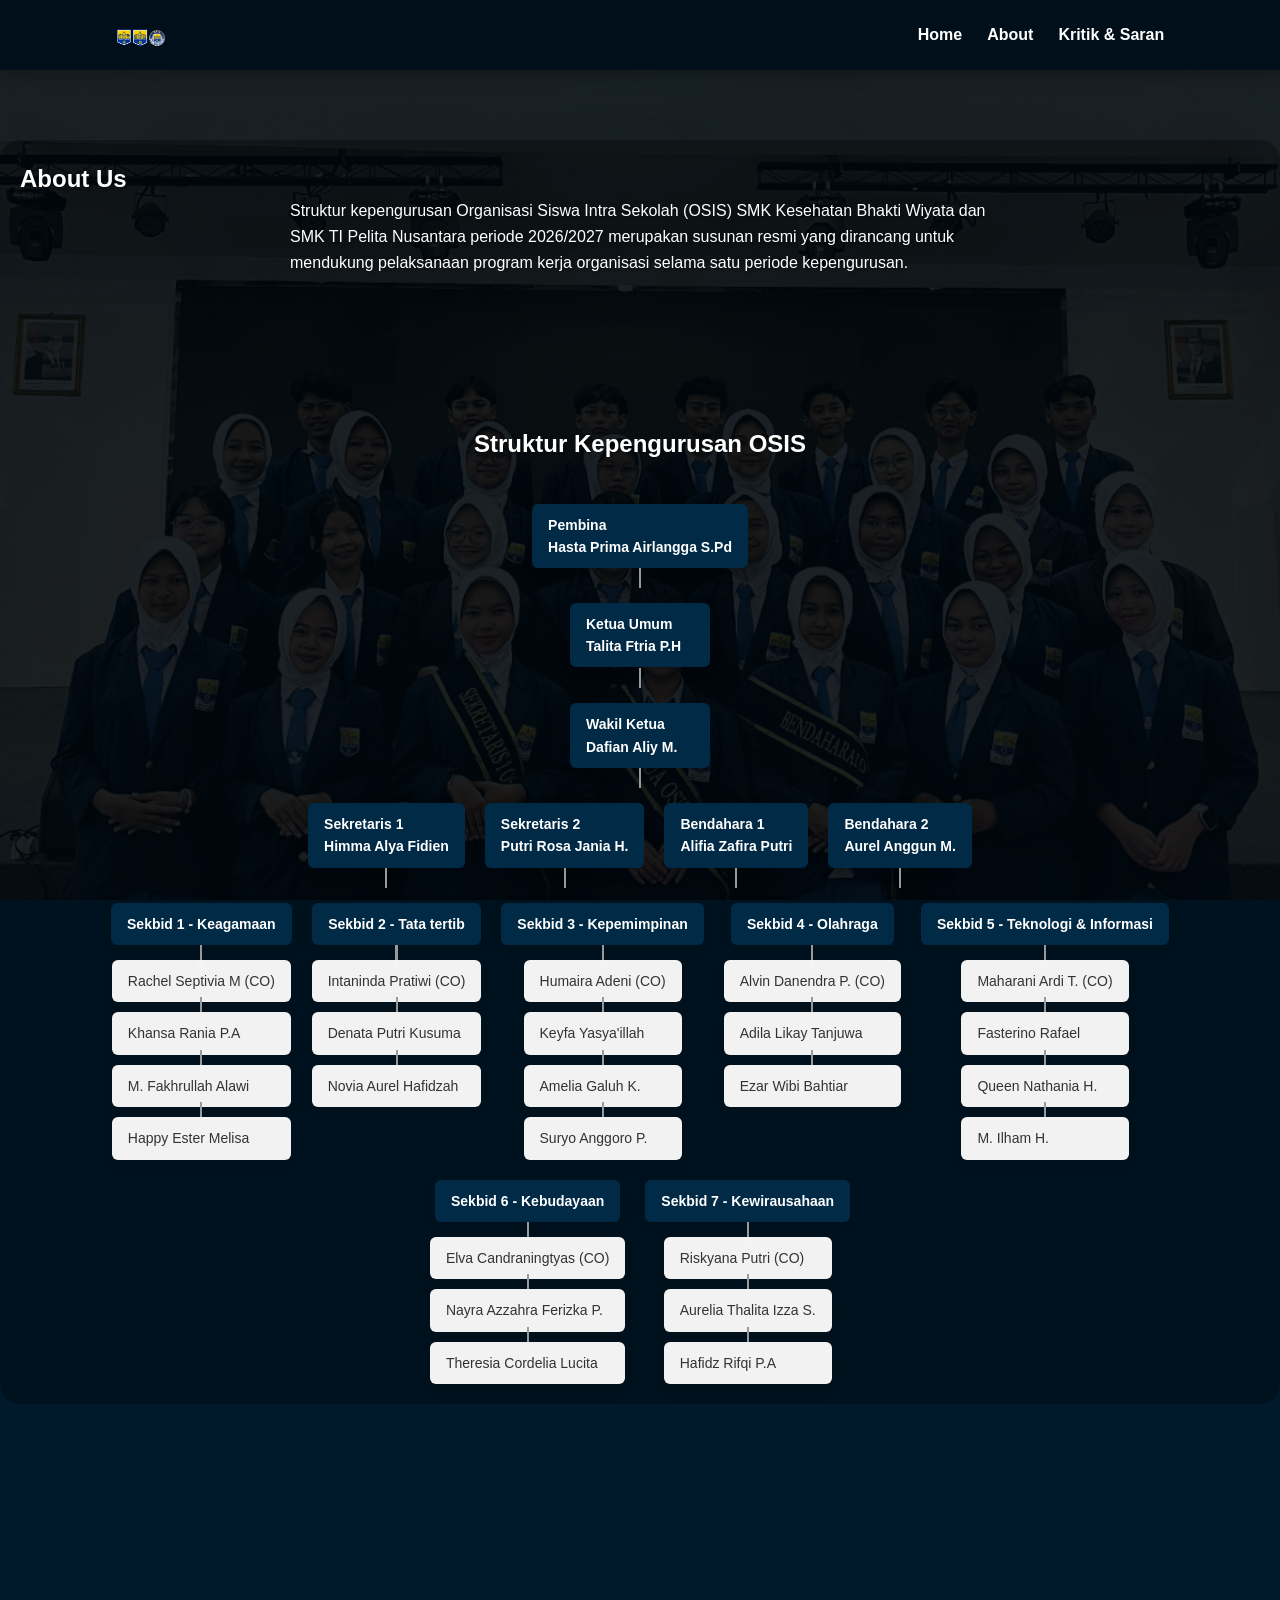
==== ossabout.html @ bb8304dd "Add files via upload" ====
<!DOCTYPE html>
<html lang="id">
<head>
    <meta charset="UTF-8">
    <meta name="viewport" content="width=device-width, initial-scale=1.0">
    <title>OSS67 - About</title>
    <link rel="stylesheet" href="ossabout.css">
    <style>
        :root {
            --primary: #002a45;
            --primary-darker: #001a2c; 
            --primary-darkest: #000f1a;
            --accent: #003f66;
            --light: #ebf4ff;
            --gray: #f5f5f5;
            --white: #ffffff;
            --overlay: rgba(0, 0, 0, 0.4);
            --font-family: 'Segoe UI', 'Roboto', 'Helvetica Neue', sans-serif;
        }

        /* BACKGROUND DENGAN FOTO DAN OPACITY */
        body {
            margin: 0;
            padding: 0;
            min-height: 100vh;
            position: relative;
            background-color: var(--primary-darker);
        }

        
        body::before {
            content: "";
            position: fixed;
            top: 0;
            left: 0;
            width: 100%;
            height: 100%;
            background-image: url("osss.jpeg"); 
            background-size: cover;
            background-position: center;
            background-repeat: no-repeat;
            background-attachment: fixed;
            opacity: 0.3; 
            z-index: -2;
        }

        
        body::after {
            content: "";
            position: fixed;
            top: 0;
            left: 0;
            width: 100%;
            height: 100%;
            background: rgba(0, 0, 0, 0.5);
            z-index: -1;
        }

        /* MEMASTIKAN KONTUT UTAMA TETAP TERBACA */
        nav, .page, footer {
            position: relative;
            z-index: 1;
        }

        .modal-overlay {
            position: fixed;
            top: 0;
            left: 0;
            width: 100%;
            height: 100%;
            background: rgba(0, 0, 0, 0.9);
            z-index: 9999;
            display: none;
            justify-content: center;
            align-items: center;
            backdrop-filter: blur(5px);
        }

        .modal-content {
            background: white;
            padding: 30px;
            border-radius: 20px;
            max-width: 400px;
            width: 90%;
            text-align: center;
            position: relative;
            animation: modalPop 0.5s cubic-bezier(0.175, 0.885, 0.32, 1.275);
            box-shadow: 0 20px 60px rgba(0, 0, 0, 0.3);
        }

        .modal-content img {
            width: 180px;
            height: 180px;
            border-radius: 50%;
        }

        .modal-content h3 {
            color: var(--primary);
            margin-bottom: 5px;
            font-size: 22px;
        }

        .modal-content .jabatan {
            color: var(--primary);
            font-weight: bold;
            margin-bottom: 15px;
            font-size: 16px;
        }

        .modal-content .bio {
            color: gray;
            padding: 15px;
            background: #f8f9fa;
            border-radius: 10px;
            text-align: left;
            font-size: 14px;
            line-height: 1.6;
            max-height: 200px;
            overflow-y: auto;
        }

        .close-btn {
            position: absolute;
            top: -15px;
            right: -15px;
            width: 40px;
            height: 40px;
            background: #e74c3c;
            color: white;
            border-radius: 50%;
            display: flex;
            justify-content: center;
            align-items: center;
            font-size: 24px;
            font-weight: bold;
            cursor: pointer;
            transition: 0.3s;
            box-shadow: 0 4px 10px rgba(0, 0, 0, 0.2);
            z-index: 10000;
        }

        .close-btn:hover {
            transform: rotate(90deg);
            background: #c0392b;
        }

        @keyframes modalPop {
            0% {
                opacity: 0;
                transform: scale(0.3) translateY(-100px);
            }
            100% {
                opacity: 1;
                transform: scale(1) translateY(0);
            }
        }

        .box {
            cursor: pointer;
            transition: all 0.3s ease;
            background: rgba(255, 255, 255, 0.95);
            backdrop-filter: blur(2px);
        }

        .box:hover {
            transform: translateY(-5px);
            box-shadow: 0 8px 25px rgba(0, 0, 0, 0.15);
            border-color: var(--accent);
            
        }

        .box:active {
            transform: scale(0.98);
        }

        .fade-scroll {
            opacity: 0;
            transform: translateY(40px);
            transition: opacity 0.8s cubic-bezier(0.4, 0, 0.2, 1), 
                        transform 0.8s cubic-bezier(0.4, 0, 0.2, 1);
        }

        .fade-scroll.visible {
            opacity: 1;
            transform: translateY(0);
        }

        .delay-1 { transition-delay: 0.1s; }
        .delay-2 { transition-delay: 0.2s; }
        .delay-3 { transition-delay: 0.3s; }
        .delay-4 { transition-delay: 0.4s; }
        .delay-5 { transition-delay: 0.5s; }

        /* MEMPERJELAS TEKS DI ATAS BACKGROUND */
        h1, h2, p, .desc, .org-title, footer {
            color: white;
            text-shadow: 2px 2px 4px rgba(0, 0, 0, 0.5);
        }

        .desc, .org-title {
            color: white;
        }

        footer {
            color: white;
            text-shadow: 1px 1px 2px rgba(0, 0, 0, 0.5);
        }

        /* STYLE UNTUK CONTAINER AGAR LEBIH TERBACA */
        .container {
            background: rgba(0, 0, 0, 0.3);
            border-radius: 20px;
            padding: 20px;
            margin: 20px auto;
        }

        @media (max-width: 768px) {
            .modal-content {
                width: 95%;
                padding: 20px;
            }
            
            .modal-content img {
                width: 140px;
                height: 140px;
            }
            
            .close-btn {
                top: -10px;
                right: -10px;
                width: 35px;
                height: 35px;
                font-size: 20px;
            }

            .container {
                padding: 15px;
                margin: 10px;
            }
        }

        /* PETUNJUK KLIK - TAMBAHAN */
        .click-instruction {
            text-align: center;
            margin: 20px auto;
            padding: 10px 20px;
            background: rgba(0, 42, 69, 0.8);
            backdrop-filter: blur(5px);
            border-radius: 50px;
            display: inline-block;
            width: auto;
            color: white;
            font-size: 14px;
            border: 1px solid rgba(255, 255, 255, 0.3);
        }

        .instruction-wrapper {
            text-align: center;
            margin-top: 20px;
        }
    </style>
</head>
<body>

    <!-- NAVBAR  -->
    <nav>
        <div class="nav-container">
            
            <div class="logoss">
                <img src="LOGO OSS67.png" alt="Logo OSS67">
            </div>

            <ul>
                <li><a href="index.html">Home</a></li>
                <li><a href="ossabout.html">About</a></li>
                <li><a href="osssaran.html">Kritik & Saran</a></li>
            </ul>

        </div>
    </nav>

    <!-- PAGE CONTENT -->
    <section class="page">
        <div class="container">

            <h1 class="fade-scroll">About Us</h1>
            <p class="desc fade-scroll delay-1">
                Struktur kepengurusan Organisasi Siswa Intra Sekolah (OSIS) SMK Kesehatan Bhakti Wiyata dan 
                SMK TI Pelita Nusantara periode 2026/2027 merupakan susunan resmi yang dirancang 
                untuk mendukung pelaksanaan program kerja organisasi selama satu periode kepengurusan.
            </p>

            <h2 class="org-title fade-scroll delay-2">Struktur Kepengurusan OSIS</h2>

          

            <div class="org-chart">

                <!-- Pembina -->
                <div class="level fade-scroll delay-1">
                    <div class="box top" onclick="showModal('pembina')" title="Klik untuk melihat foto & profil">Pembina <br>Hasta Prima Airlangga S.Pd</div>
                </div>

                <!-- Ketua -->
                <div class="level fade-scroll delay-2">
                    <div class="box top" onclick="showModal('ketua')" title="Klik untuk melihat foto & profil">Ketua Umum <br> Talita Ftria P.H</div>
                </div>

                <!-- Wakil -->
                <div class="level fade-scroll delay-3">
                    <div class="box top" onclick="showModal('wakil')" title="Klik untuk melihat foto & profil">Wakil Ketua <br> Dafian Aliy M.</div>
                </div>

                <!-- Sekretaris & Bendahara -->
                <div class="level horizontal fade-scroll delay-4">
                    <div class="box main" onclick="showModal('sekretaris1')" title="Klik untuk melihat foto & profil">Sekretaris 1 <br>Himma Alya Fidien</div>
                    <div class="box main" onclick="showModal('sekretaris2')" title="Klik untuk melihat foto & profil">Sekretaris 2 <br> Putri Rosa Jania H.</div>
                    <div class="box main" onclick="showModal('bendahara1')" title="Klik untuk melihat foto & profil">Bendahara 1 <br>Alifia Zafira Putri</div>
                    <div class="box main" onclick="showModal('bendahara2')" title="Klik untuk melihat foto & profil">Bendahara 2 <br> Aurel Anggun M.</div>
                </div>

                <!-- Sekbid -->
                <div class="level horizontal">

                    <!-- Sekbid 1 -->
                    <div class="branch fade-scroll delay-1">
                        <div class="box main" onclick="showModal('sekbid1')" title="Klik untuk melihat foto & profil">Sekbid 1 - Keagamaan</div>
                        <div class="sub">
                            <div class="box fade-scroll delay-2" title="Klik untuk melihat detail (foto belum tersedia)" onclick="alert('Foto anggota sedang dalam persiapan')">Rachel Septivia M (CO)</div>
                            <div class="box fade-scroll delay-3" title="Klik untuk melihat detail (foto belum tersedia)" onclick="alert('Foto anggota sedang dalam persiapan')">Khansa Rania P.A</div>
                            <div class="box fade-scroll delay-4" title="Klik untuk melihat detail (foto belum tersedia)" onclick="alert('Foto anggota sedang dalam persiapan')">M. Fakhrullah Alawi</div>
                            <div class="box fade-scroll delay-5" title="Klik untuk melihat detail (foto belum tersedia)" onclick="alert('Foto anggota sedang dalam persiapan')">Happy Ester Melisa</div>
                        </div>
                    </div>

                    <!-- Sekbid 2 -->
                    <div class="branch fade-scroll delay-1">
                        <div class="box main" onclick="showModal('sekbid2')" title="Klik untuk melihat foto & profil">Sekbid 2 - Tata tertib</div>
                        <div class="sub">
                            <div class="box fade-scroll delay-2" title="Klik untuk melihat detail (foto belum tersedia)" onclick="alert('Foto anggota sedang dalam persiapan')">Intaninda Pratiwi (CO)</div>
                            <div class="box fade-scroll delay-3" title="Klik untuk melihat detail (foto belum tersedia)" onclick="alert('Foto anggota sedang dalam persiapan')">Denata Putri Kusuma</div>
                            <div class="box fade-scroll delay-4" title="Klik untuk melihat detail (foto belum tersedia)" onclick="alert('Foto anggota sedang dalam persiapan')">Novia Aurel Hafidzah</div>
                        </div>
                    </div>

                    <!-- Sekbid 3 -->
                    <div class="branch fade-scroll delay-2">
                        <div class="box main" onclick="showModal('sekbid3')" title="Klik untuk melihat foto & profil">Sekbid 3 - Kepemimpinan</div>
                        <div class="sub">
                            <div class="box fade-scroll delay-3" title="Klik untuk melihat detail (foto belum tersedia)" onclick="alert('Foto anggota sedang dalam persiapan')">Humaira Adeni (CO)</div>
                            <div class="box fade-scroll delay-4" title="Klik untuk melihat detail (foto belum tersedia)" onclick="alert('Foto anggota sedang dalam persiapan')">Keyfa Yasya'illah</div>
                            <div class="box fade-scroll delay-5" title="Klik untuk melihat detail (foto belum tersedia)" onclick="alert('Foto anggota sedang dalam persiapan')">Amelia Galuh K.</div>
                            <div class="box fade-scroll delay-1" title="Klik untuk melihat detail (foto belum tersedia)" onclick="alert('Foto anggota sedang dalam persiapan')">Suryo Anggoro P.</div>
                        </div>
                    </div>

                    <!-- Sekbid 4 -->
                    <div class="branch fade-scroll delay-2">
                        <div class="box main" onclick="showModal('sekbid4')" title="Klik untuk melihat foto & profil">Sekbid 4 - Olahraga</div>
                        <div class="sub">
                            <div class="box fade-scroll delay-3" title="Klik untuk melihat detail (foto belum tersedia)" onclick="alert('Foto anggota sedang dalam persiapan')">Alvin Danendra P. (CO)</div>
                            <div class="box fade-scroll delay-4" title="Klik untuk melihat detail (foto belum tersedia)" onclick="alert('Foto anggota sedang dalam persiapan')">Adila Likay Tanjuwa</div>
                            <div class="box fade-scroll delay-5" title="Klik untuk melihat detail (foto belum tersedia)" onclick="alert('Foto anggota sedang dalam persiapan')">Ezar Wibi Bahtiar</div>
                        </div>
                    </div>

                    <!-- Sekbid 5 -->
                    <div class="branch fade-scroll delay-3">
                        <div class="box main" onclick="showModal('sekbid5')" title="Klik untuk melihat foto & profil">Sekbid 5 - Teknologi & Informasi</div>
                        <div class="sub">
                            <div class="box fade-scroll delay-4" title="Klik untuk melihat detail (foto belum tersedia)" onclick="alert('Foto anggota sedang dalam persiapan')">Maharani Ardi T. (CO)</div>
                            <div class="box fade-scroll delay-5" title="Klik untuk melihat detail (foto belum tersedia)" onclick="alert('Foto anggota sedang dalam persiapan')">Fasterino Rafael</div>
                            <div class="box fade-scroll delay-1" title="Klik untuk melihat detail (foto belum tersedia)" onclick="alert('Foto anggota sedang dalam persiapan')">Queen Nathania H.</div>
                            <div class="box fade-scroll delay-2" title="Klik untuk melihat detail (foto belum tersedia)" onclick="alert('Foto anggota sedang dalam persiapan')">M. Ilham H.</div>
                        </div>
                    </div>

                    <!-- Sekbid 6 -->
                    <div class="branch fade-scroll delay-3">
                        <div class="box main" onclick="showModal('sekbid6')" title="Klik untuk melihat foto & profil">Sekbid 6 - Kebudayaan</div>
                        <div class="sub">
                            <div class="box fade-scroll delay-4" title="Klik untuk melihat detail (foto belum tersedia)" onclick="alert('Foto anggota sedang dalam persiapan')">Elva Candraningtyas (CO)</div>
                            <div class="box fade-scroll delay-5" title="Klik untuk melihat detail (foto belum tersedia)" onclick="alert('Foto anggota sedang dalam persiapan')">Nayra Azzahra Ferizka P.</div>
                            <div class="box fade-scroll delay-1" title="Klik untuk melihat detail (foto belum tersedia)" onclick="alert('Foto anggota sedang dalam persiapan')">Theresia Cordelia Lucita</div>
                        </div>
                    </div>

                    <!-- Sekbid 7 -->
                    <div class="branch fade-scroll delay-4">
                        <div class="box main" onclick="showModal('sekbid7')" title="Klik untuk melihat foto & profil">Sekbid 7 - Kewirausahaan</div>
                        <div class="sub">
                            <div class="box fade-scroll delay-5" title="Klik untuk melihat detail (foto belum tersedia)" onclick="alert('Foto anggota sedang dalam persiapan')">Riskyana Putri (CO)</div>
                            <div class="box fade-scroll delay-1" title="Klik untuk melihat detail (foto belum tersedia)" onclick="alert('Foto anggota sedang dalam persiapan')">Aurelia Thalita Izza S.</div>
                            <div class="box fade-scroll delay-2" title="Klik untuk melihat detail (foto belum tersedia)" onclick="alert('Foto anggota sedang dalam persiapan')">Hafidz Rifqi P.A</div>
                        </div>
                    </div>

                </div>

            </div>

        </div>
    </section>

    <footer class="fade-scroll">
        OSS67 © 2026/2027
    </footer>

    <!-- MODAL FOTO (SATU UNTUK SEMUA) -->
    <div class="modal-overlay" id="modalOverlay" onclick="closeModal(event)">
        <div class="modal-content" id="modalContent">
            <span class="close-btn" onclick="closeModal(event)">&times;</span>
            <img id="modalImage" src="" alt="Foto">
            <h3 id="modalTitle"></h3>
            <div class="jabatan" id="modalJabatan"></div>
            <div class="bio" id="modalBio"></div>
        </div>
    </div>

    <script>
        // Data anggota lengkap
        const members = {
            pembina: {
                img: "https://via.placeholder.com/180x180/2c3e50/ffffff?text=Pembina",
                nama: "Hasta Prima Airlangga S.Pd",
                jabatan: "Pembina OSIS",
                bio: "• Guru pembina OSIS\n• Mapel: Bahasa Indonesia\n• Pengalaman: 10 tahun mengajar\n• Motto: Mendidik dengan hati"
            },
            ketua: {
                img: "https://via.placeholder.com/180x180/3498db/ffffff?text=Ketua",
                nama: "Thalita Fitria P.H",
                jabatan: "Ketua Umum OSIS",
                bio: "• Kelas: XI-B Farmasi \n•"
            },
            wakil: {
                img: "https://via.placeholder.com/180x180/3498db/ffffff?text=Wakil",
                nama: "Dafian Aliy M.",
                jabatan: "Wakil Ketua OSIS",
                bio: "• Kelas: X-Desain Komunikasi Visual\n•"
            },
            sekretaris1: {
                img: "https://via.placeholder.com/180x180/3498db/ffffff?text=Sekretaris",
                nama: "Himma Alya Fidien",
                jabatan: "Sekretaris 1",
                bio: "• Kelas: XI-A Farmasi \n•"
            },
            sekretaris2: {
                img: "https://via.placeholder.com/180x180/3498db/ffffff?text=Sekretaris",
                nama: "Putri Rosa Jania H.",
                jabatan: "Sekretaris 2",
                bio: "• Kelas: X-Teknik Laboratorium Medik\n•"
            },
            bendahara1: {
                img: "https://via.placeholder.com/180x180/3498db/ffffff?text=Bendahara",
                nama: "Alifia Zafira Putri",
                jabatan: "Bendahara 1",
                bio: "• Kelas: XI-B Farmasi \n•"
            },
            bendahara2: {
                img: "https://via.placeholder.com/180x180/3498db/ffffff?text=Bendahara",
                nama: "Aurel Anggun M.",
                jabatan: "Bendahara 2",
                bio: "• Kelas: X-A Farmasi \n•"
            },
            sekbid1: {
                img: "https://via.placeholder.com/180x180/e74c3c/ffffff?text=Sekbid+1",
                nama: "Sekbid 1 - Keagamaan",
                jabatan: "Seksi Bidang Keagamaan",
                bio: "• Rachel Septivia M (CO) - XI-Layanan Kesehatan\n• Khansa Rania P.A - XI-Teknik Laboratorium Medik\n• M. Fakhrullah Alawi - X-A Farmasi\n• Happy Ester Melisa - X-A Farmasi\n"
            },
            sekbid2: {
                img: "sekbid2.jpeg",
                nama: "Sekbid 2 - Tata Tertib",
                jabatan: "Seksi Bidang Tata Tertib",
                bio: "• Intaninda Pratiwi (CO) - XI-Layanan Kesehatan\n• Denata Putri Kusuma - X-Manajemen Perkantoran dan Layanan Bisnis\n• Novia Aurel Hafidzah - X-Manajemen Perkantoran dan Layanan Bisnis\n"
            },
            sekbid3: {
                img: "sekbid 3.jpeg",
                nama: "Sekbid 3 - Kepemimpinan",
                jabatan: "Seksi Bidang Kepemimpinan",
                bio: "• Humaira Adeni (CO) - XI-B Farmasi\n• Keyfa Yasya'illah - XI-B Farmasi\n• Amelia Galuh K. - X-Teknik Laboratorium Medik\n• Suryo Anggoro P. - X-Rekayasa Perangkat Lunak\n"
            },
            sekbid4: {
                img: "sekbid4.jpeg",
                nama: "Sekbid 4 - Olahraga",
                jabatan: "Seksi Bidang Olahraga",
                bio: "• Alvin Danendra P. (CO) - XI-Manajemen Perkantoran dan Layanan Bisnis\n• Adila Likay Tanjuwa - X-Layanan Kesehatan\n• Ezar Wibi Bahtiar - X-Rekayasa Perangkat Lunak\n"
            },
            sekbid5: {
                img: "https://via.placeholder.com/180x180/e74c3c/ffffff?text=Sekbid+5",
                nama: "Sekbid 5 - Teknologi & Informasi",
                jabatan: "Seksi Bidang Teknologi & Informasi",
                bio: "• Maharani Ardi T. (CO) - XI-Layanan Kesehatan\n• Fasterino Rafael - XI-Rekayasa Perangkat Lunak\n• Queen Nathania H. - X-A Farmasi\n• M. Ilham H. - X-Desain Komunikasi Visual\n"
            },
            sekbid6: {
                img: "https://via.placeholder.com/180x180/e74c3c/ffffff?text=Sekbid+6",
                nama: "Sekbid 6 - Kebudayaan",
                jabatan: "Seksi Bidang Kebudayaan",
                bio: "• Elva Candraningtyas (CO) - XI-Layanan Kesehatan\n• Nayra Azzahra Ferizka P. - X-B Farmasi\n• Theresia Cordelia Lucita - X-Teknik Laboratorium Medik\n"
            },
            sekbid7: {
                img: "https://via.placeholder.com/180x180/e74c3c/ffffff?text=Sekbid+7",
                nama: "Sekbid 7 - Kewirausahaan",
                jabatan: "Seksi Bidang Kewirausahaan",
                bio: "• Riskyana Putri (CO) - XI-Layanan Kesehatan\n• Aurelia Thalita Izza S. - X-A Layanan Kesehatan\n• Hafidz Rifqi P.A - X-Rekayasa Perangkat Lunak\n"
            }
        };

        
        function isElementInViewport(el) {
            const rect = el.getBoundingClientRect();
            const windowHeight = window.innerHeight || document.documentElement.clientHeight;
            return (rect.top <= windowHeight - 100 && rect.bottom >= 0);
        }

        
        function handleScrollAnimation() {
            const elements = document.querySelectorAll('.fade-scroll');
            elements.forEach(element => {
                if (isElementInViewport(element)) {
                    element.classList.add('visible');
                }
            });
        }

        // Jalankan saat halaman dimuat
        document.addEventListener('DOMContentLoaded', function() {
            handleScrollAnimation();
        });

        // Jalankan saat scroll
        let scrollTimeout;
        window.addEventListener('scroll', function() {
            if (scrollTimeout) {
                window.cancelAnimationFrame(scrollTimeout);
            }
            scrollTimeout = window.requestAnimationFrame(function() {
                handleScrollAnimation();
            });
        });

        // Fungsi modal
        function showModal(id) {
            const member = members[id];
            if (member) {
                document.getElementById('modalImage').src = member.img;
                document.getElementById('modalTitle').textContent = member.nama;
                document.getElementById('modalJabatan').textContent = member.jabatan;
                document.getElementById('modalBio').textContent = member.bio;
                document.getElementById('modalOverlay').style.display = 'flex';
                document.body.style.overflow = 'hidden';
            }
        }

        function closeModal(event) {
            if (event.target === document.getElementById('modalOverlay') || 
                event.target.classList.contains('close-btn')) {
                document.getElementById('modalOverlay').style.display = 'none';
                document.body.style.overflow = 'auto';
            }
        }

        // Tutup modal dengan tombol ESC
        document.addEventListener('keydown', function(e) {
            if (e.key === 'Escape') {
                document.getElementById('modalOverlay').style.display = 'none';
                document.body.style.overflow = 'auto';
            }
        });
    </script>

</body>
</html>
---- ossabout.css ----
:root {
    --primary: #002a45;
    --primary-darker: #001a2c; 
    --primary-darkest: #000f1a;
    --accent: #003f66;
    --light: #ebf4ff;
    --gray: #f5f5f5;
    --white: #ffffff;
    --overlay: rgba(0, 0, 0, 0.4);
    --font-family: 'Segoe UI', 'Roboto', 'Helvetica Neue', sans-serif;
}

/* RESET */
* {
    margin: 0;
    padding: 0;
    box-sizing: border-box;
    font-family: 'Segoe UI', sans-serif;
}

body {
    background: var(--gray);
    color: #333;
    line-height: 1.6;
}

/* NAVBAR */
nav {
    background: var(--primary-darkest);
    padding: 10px 10px;
    box-shadow: 0 4px 15px rgba(0, 0, 0, 0.3);
    position:sticky;

}

.nav-container {
    max-width: 1250px;
    margin: auto;
    padding: 0 8%;
    display: flex;
    justify-content: space-between;
    align-items: center;
}
.logoss {
    display: flex;
    align-items: center;
}

.logoss img {
    height: 50px;   
    width: auto;
    display: block;

}

.logo {
    color: white;
}

nav ul {
    display: flex;
    list-style: none;
    gap: 25px;
}

nav a {
    color: white;
    text-decoration: none;
    font-weight: 600;
    transition: 0.3s;
}

nav a:hover,
nav a.active {
    opacity: 0.7;
}

/* PAGE */
.page {
    padding: 50px 0;
}

.container {
    max-width: 1500px;
    margin: auto;
    padding: 0 8%;
    text-align: left;
}

.desc {
    margin-bottom: 150px;
    max-width: 700px;
    margin-left: auto;
    margin-right: auto;
}

.org-title {
    margin-bottom: 40px;
    text-align: center;
}

/* ORGANIZATION CHART */
.org-chart {
    display: flex;
    flex-direction: column;
    align-items: center;
    gap: 35px;
}

.level {
    display: flex;
    justify-content: center;
    gap: 20px;
}

.level.horizontal {
    align-items: flex-start;
}

.branch {
    display: flex;
    flex-direction: column;
    align-items: center;
}

.sub {
    margin-top: 15px;
    display: flex;
    flex-direction: column;
    gap: 10px;
}

.box {
    background: white;
    padding: 10px 16px;
    border-radius: 6px;
    min-width: 140px;
    box-shadow: 0 5px 15px rgba(0,0,0,0.08);
    font-size: 14px;
    position: relative;
    transition: 0.3s ease;
}

.box:hover {
    transform: translateY(-5px);
}

.box.top {
    background: var(--primary);
    color: white;
    font-weight: bold;
}

.box.main {
    background: var(--primary);
    font-weight: bold;
    color: white;
}

/* Connector Lines */
.level > .box::after,
.branch > .box.main::after {
    content: "";
    position: absolute;
    width: 2px;
    height: 20px;
    background: #999;
    bottom: -20px;
    left: 50%;
    transform: translateX(-50%);
}

.sub .box::before {
    content: "";
    position: absolute;
    width: 2px;
    height: 15px;
    background: #999;
    top: -15px;
    left: 50%;
    transform: translateX(-50%);
}

/* FOOTER */
footer {
    background: #001b2d;
    color: white;
    text-align: center;
    padding: 25px 0;
    margin-top: 60px;
}

/* RESPONSIVE */
@media(max-width: 900px) {}
    .level.horizontal {
        flex-wrap: wrap;
        justify-content: center;
    }
    /* ANIMATIONS */
@keyframes fadeUp{}
from{
opacity:0;
transform:translateY(40px);
}

to{
opacity:1;
transform:translateY(0);
}
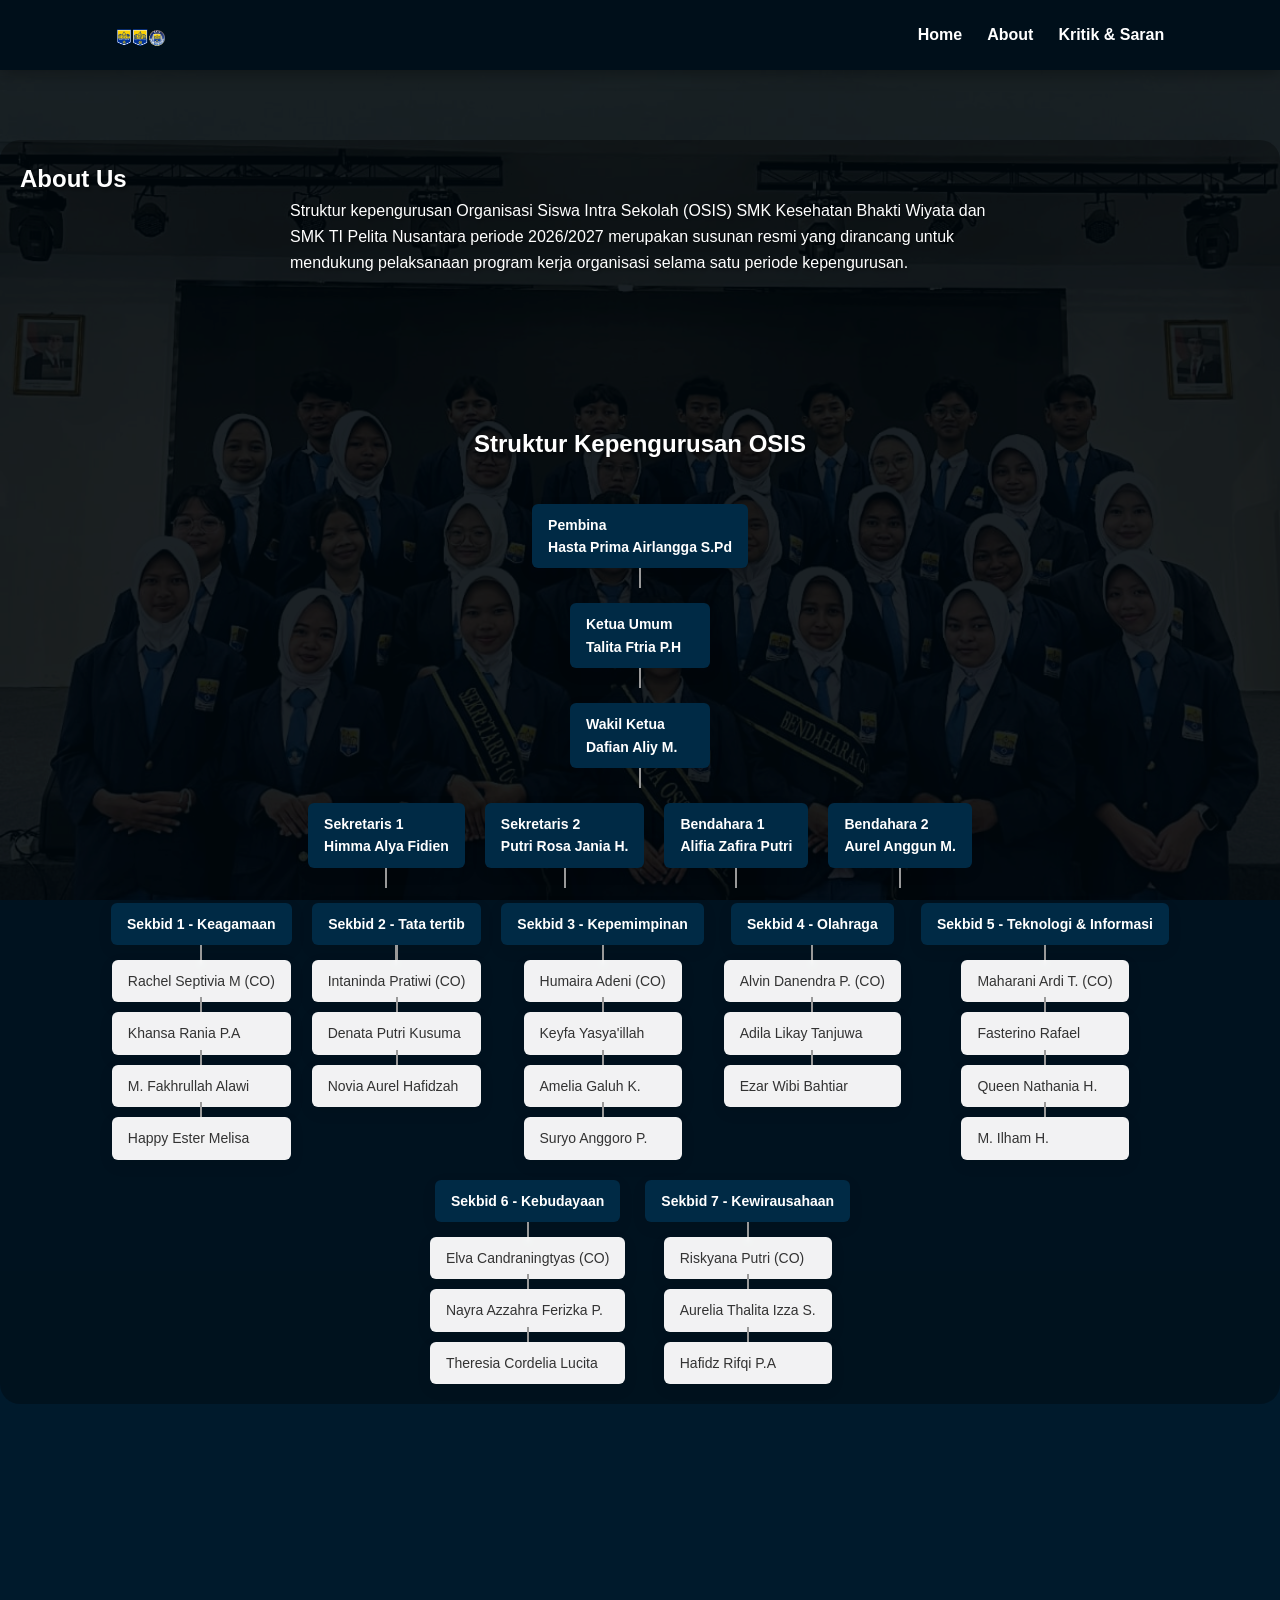
==== commit 51c0ada6: "Update ossabout.html" ====
--- a/ossabout.html
+++ b/ossabout.html
@@ -424,11 +424,11 @@
                 img: "https://via.placeholder.com/180x180/2c3e50/ffffff?text=Pembina",
                 nama: "Hasta Prima Airlangga S.Pd",
                 jabatan: "Pembina OSIS",
-                bio: "• Guru pembina OSIS\n• Mapel: Bahasa Indonesia\n• Pengalaman: 10 tahun mengajar\n• Motto: Mendidik dengan hati"
+                bio: "• Guru pembina OSIS\n•"
             },
             ketua: {
                 img: "https://via.placeholder.com/180x180/3498db/ffffff?text=Ketua",
-                nama: "Thalita Fitria P.H",
+                nama: "Talita Fitria P.H",
                 jabatan: "Ketua Umum OSIS",
                 bio: "• Kelas: XI-B Farmasi \n•"
             },
@@ -570,4 +570,4 @@
     </script>
 
 </body>
-</html>+</html>
